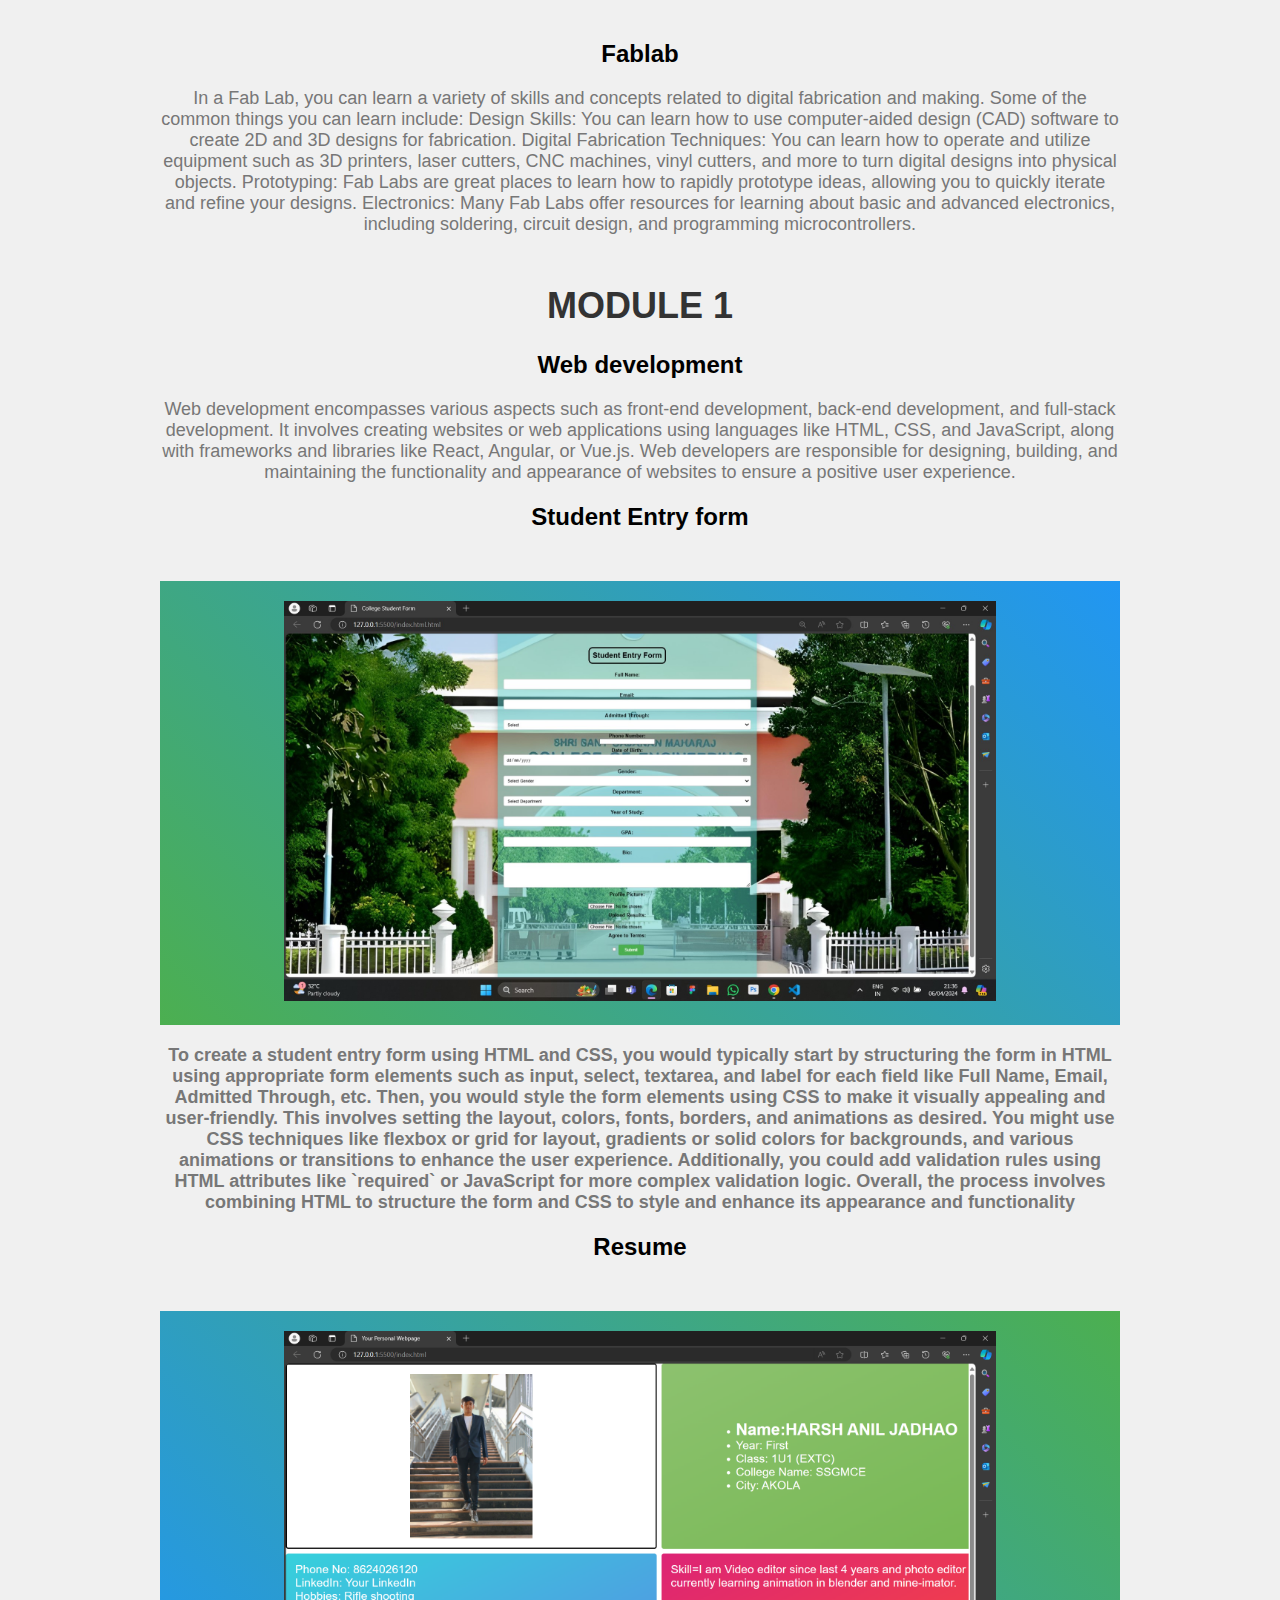
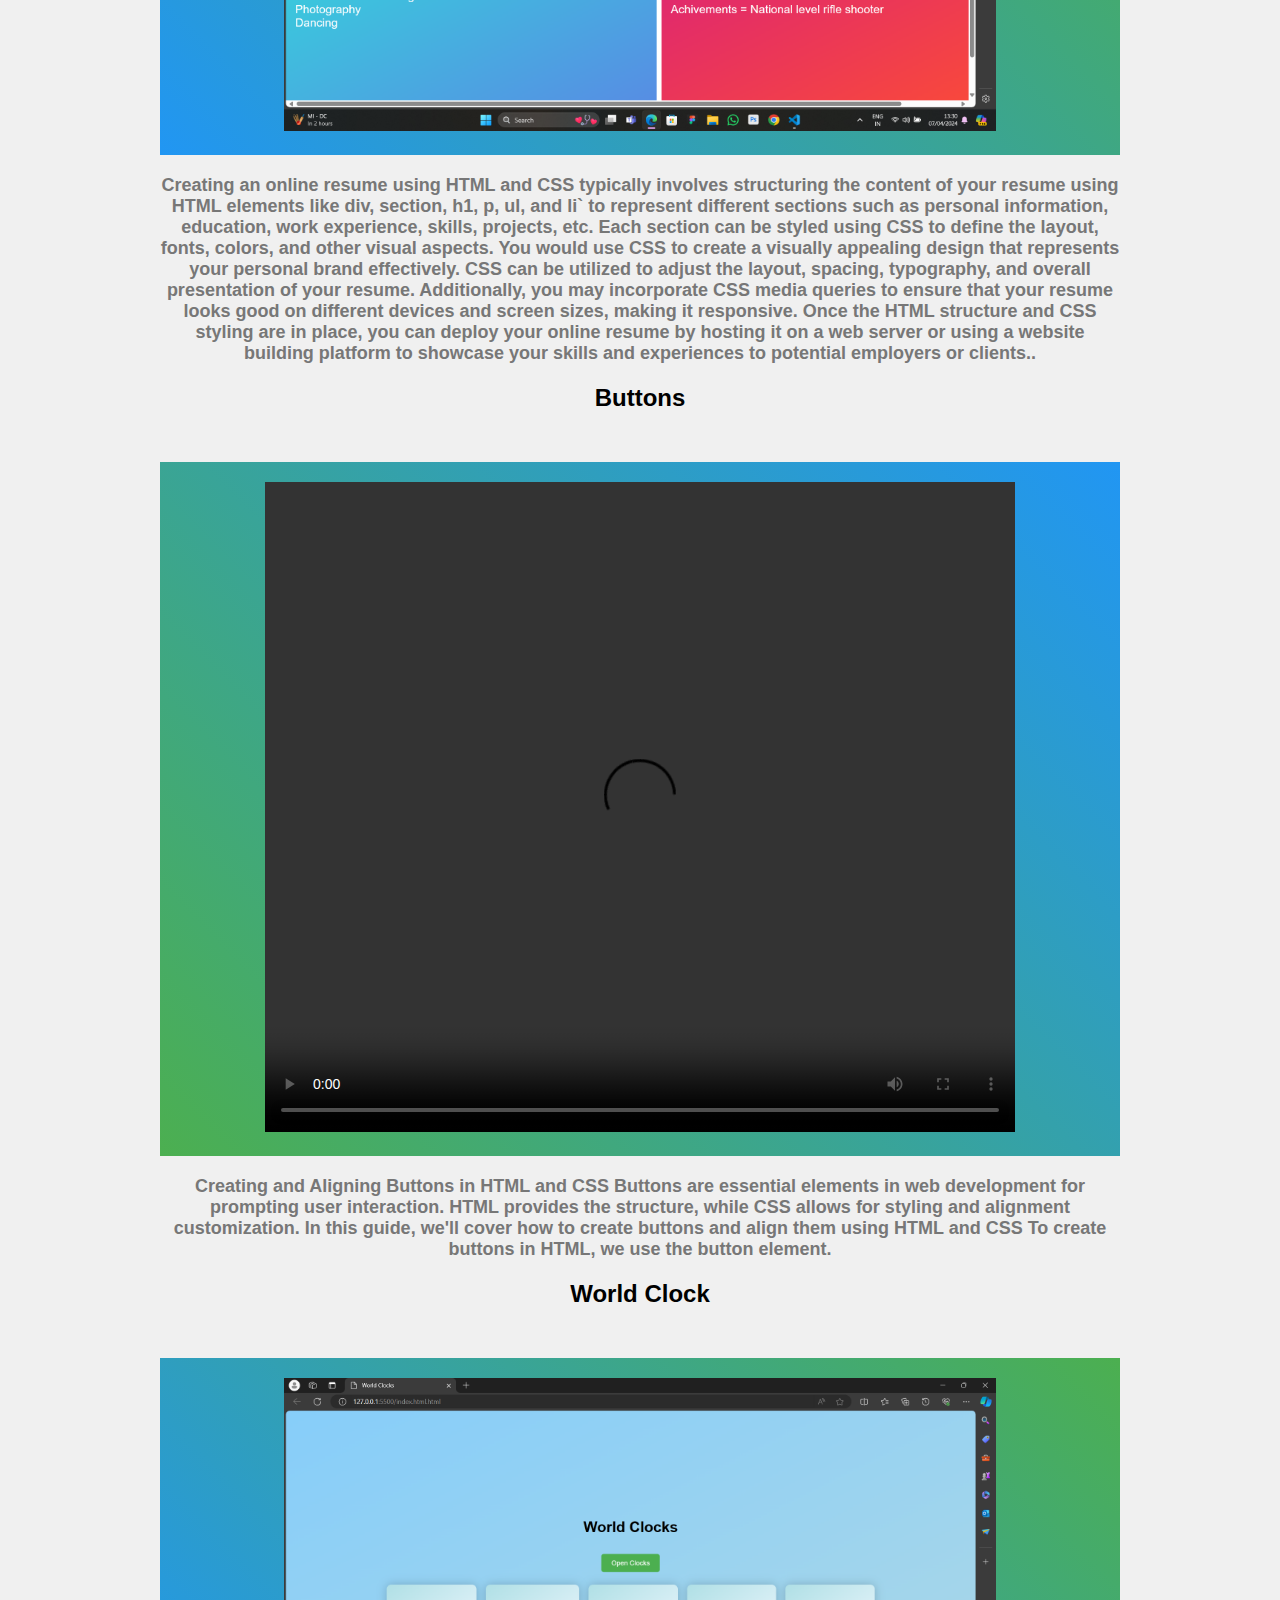
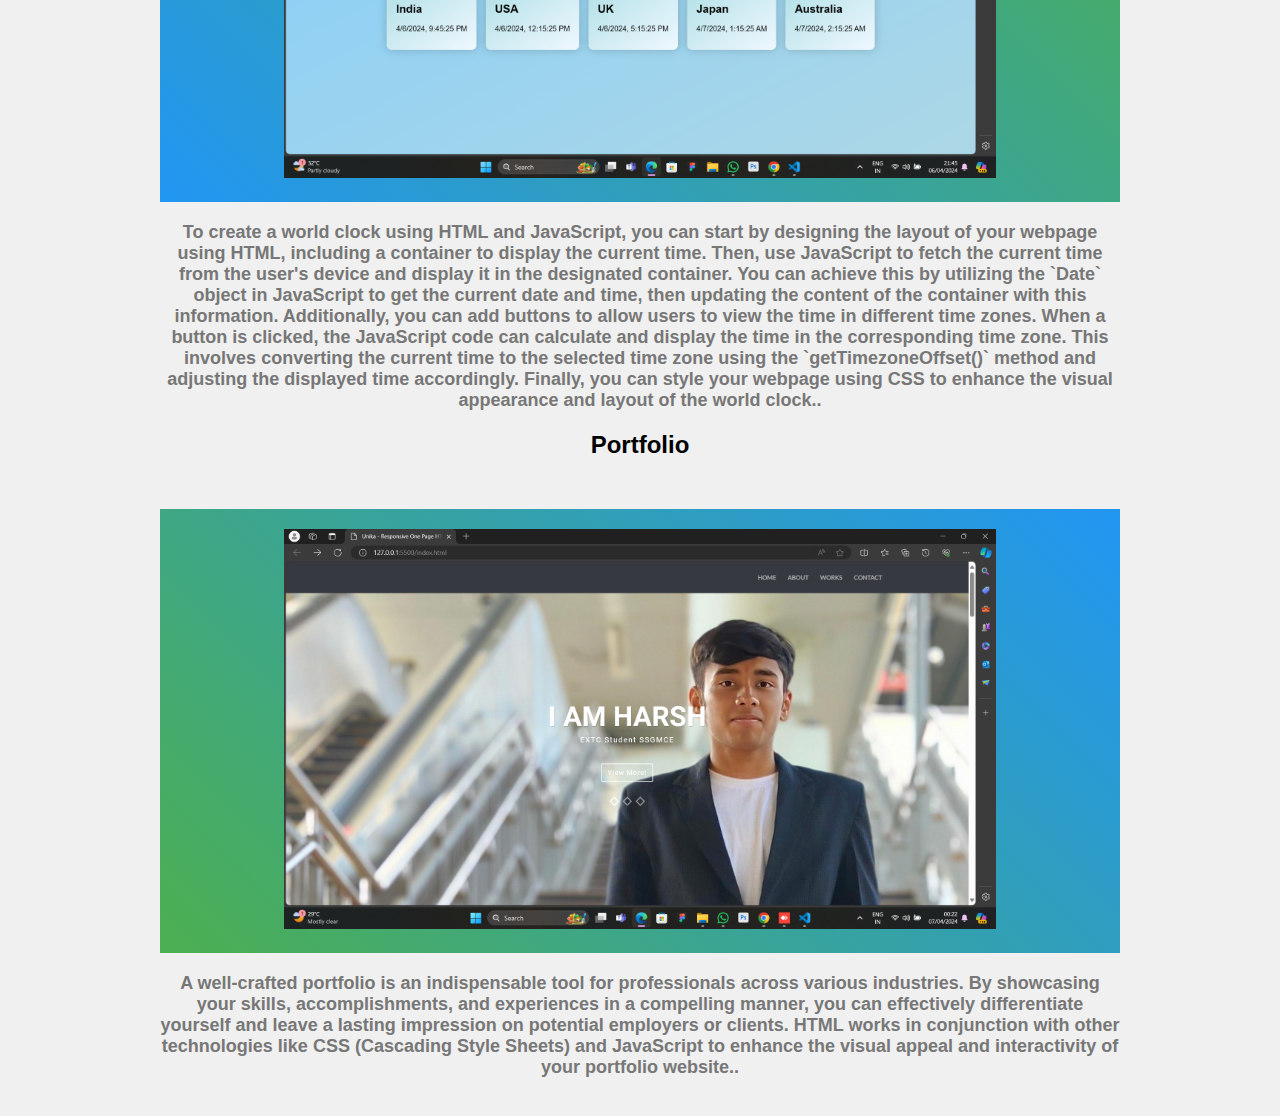
==== module-1/index.html @ 748ebaaf "Portfolio" ====
<!DOCTYPE html>
<html lang="en">
<head>
    <meta charset="UTF-8">
    <meta name="viewport" content="width=device-width, initial-scale=1.0">
    <title>FabLab</title>
    <style>
        body {
            font-family: Arial, sans-serif;
            margin: 0;
            padding: 0;
            background-color: #f0f0f0;
        }
        .container {
            max-width: 960px;
            margin: 0 auto;
            padding: 20px;
            text-align: center;
        }
        h1 {
            margin-top: 50px;
            font-size: 36px;
            color: #333;
            text-transform: uppercase;   
        }
        section {
            margin-top: 50px;
            padding: 20px;
            background: linear-gradient(45deg, #4CAF50, #2196F3);
            color: #777; /* Changed text color to grey */
            position: relative;
            transition: all 0.3s ease; /* Animation */
        }
        section:nth-child(even) {
            background: linear-gradient(45deg, #2196F3, #4CAF50);
        }
        section:hover {
            transform: translateY(-5px); /* Animation on hover */
        }
        p {
            margin-top: 20px;
            font-size: 18px;
            color: #777; /* Changed text color to grey */
        }
        .module-space {
            margin-top: 20px; /* Changed from 50px */
        }
        .module-space p {
            font-weight: bold;
        }
        /* Adjust image size */
        img {
            max-width: 100%; /* Make sure image doesn't exceed container width */
            height: auto; /* Maintain aspect ratio */
            max-height: 400px; /* Limit maximum height */
        }
    </style>
</head>
<body>
    <div class="container">
      
       
        <h2>Fablab</h2>
        <p>In a Fab Lab, you can learn a variety of skills and concepts related to digital fabrication and making. Some of the common things you can learn include: Design Skills: You can learn how to use computer-aided design (CAD) software to create 2D and 3D designs for fabrication.
            
            Digital Fabrication Techniques: You can learn how to operate and utilize equipment such as 3D printers, laser cutters, CNC machines, vinyl cutters, and more to turn digital designs into physical objects.
            
            Prototyping: Fab Labs are great places to learn how to rapidly prototype ideas, allowing you to quickly iterate and refine your designs.
            
            Electronics: Many Fab Labs offer resources for learning about basic and advanced electronics, including soldering, circuit design, and programming microcontrollers.</p>
            <h1>Module 1</h1>
            <h2>Web development</h2>
            <p>Web development encompasses various aspects such as front-end development, back-end development, and full-stack development. It involves creating websites or web applications using languages like HTML, CSS, and JavaScript, along with frameworks and libraries like React, Angular, or Vue.js. Web developers are responsible for designing, building, and maintaining the functionality and appearance of websites to ensure a positive user experience.</p>
            
            <h2>Student Entry form</h2>
        <section>
            <img src="../img/assign/assign 1.jpg" alt="Image 1">
        </section>
        <div class="module-space">
            <p>To create a student entry form using HTML and CSS, you would typically start by structuring the form in HTML using appropriate form elements such as input, select, textarea, and label for each field like Full Name, Email, Admitted Through, etc. Then, you would style the form elements using CSS to make it visually appealing and user-friendly. This involves setting the layout, colors, fonts, borders, and animations as desired. You might use CSS techniques like flexbox or grid for layout, gradients or solid colors for backgrounds, and various animations or transitions to enhance the user experience. Additionally, you could add validation rules using HTML attributes like `required` or JavaScript for more complex validation logic. Overall, the process involves combining HTML to structure the form and CSS to style and enhance its appearance and functionality</p>
        </div>
        <h2>Resume</h2>
        <section>
            <img src="../img/assign/Screenshot 2024-04-07 .png" alt="Image 2">
        </section>
        <div class="module-space">
            <p>Creating an online resume using HTML and CSS typically involves structuring the content of your resume using HTML elements like div, section, h1, p, ul, and li` to represent different sections such as personal information, education, work experience, skills, projects, etc. Each section can be styled using CSS to define the layout, fonts, colors, and other visual aspects. You would use CSS to create a visually appealing design that represents your personal brand effectively. CSS can be utilized to adjust the layout, spacing, typography, and overall presentation of your resume. Additionally, you may incorporate CSS media queries to ensure that your resume looks good on different devices and screen sizes, making it responsive. Once the HTML structure and CSS styling are in place, you can deploy your online resume by hosting it on a web server or using a website building platform to showcase your skills and experiences to potential employers or clients..</p>
        </div>
        <h2>Buttons</h2>
        <section>
            <video controls src="../img/assign/Animated Buttons - Personal - Microsoft​ Edge 2024-04-06 21-54-31.mp4" autoplay height="650" width="750">
        </section>
        <div class="module-space">
             <p>Creating and Aligning Buttons in HTML and CSS
                Buttons are essential elements in web development for prompting user interaction. HTML provides the structure, while CSS allows for styling and alignment customization. In this guide, we'll cover how to create buttons and align them using HTML and CSS To create buttons in HTML, we use the button element. 
                </p>
        </div>
        <h2>World Clock</h2>
        <section>
            <img src="../img/assign/assign 4.png" alt="Image 4">
        </section>
        <div class="module-space">
            <p>To create a world clock using HTML and JavaScript, you can start by designing the layout of your webpage using HTML, including a container to display the current time. Then, use JavaScript to fetch the current time from the user's device and display it in the designated container. You can achieve this by utilizing the `Date` object in JavaScript to get the current date and time, then updating the content of the container with this information. Additionally, you can add buttons to allow users to view the time in different time zones. When a button is clicked, the JavaScript code can calculate and display the time in the corresponding time zone. This involves converting the current time to the selected time zone using the `getTimezoneOffset()` method and adjusting the displayed time accordingly. Finally, you can style your webpage using CSS to enhance the visual appearance and layout of the world clock..</p>
        </div>
        <h2>Portfolio</h2>
        <section>
            <img src="../img/assign/myyy.png" alt="Image 5">
        </section>
        <div class="module-space">
           <p>A well-crafted portfolio is an indispensable tool for professionals across various industries. By showcasing your skills, accomplishments, and experiences in a compelling manner, you can effectively differentiate yourself and leave a lasting impression on potential employers or clients. HTML works in conjunction with other technologies like CSS (Cascading Style Sheets) and JavaScript to enhance the visual appeal and interactivity of your portfolio website..</p>
        </div>
    </div>
</body>
</html>
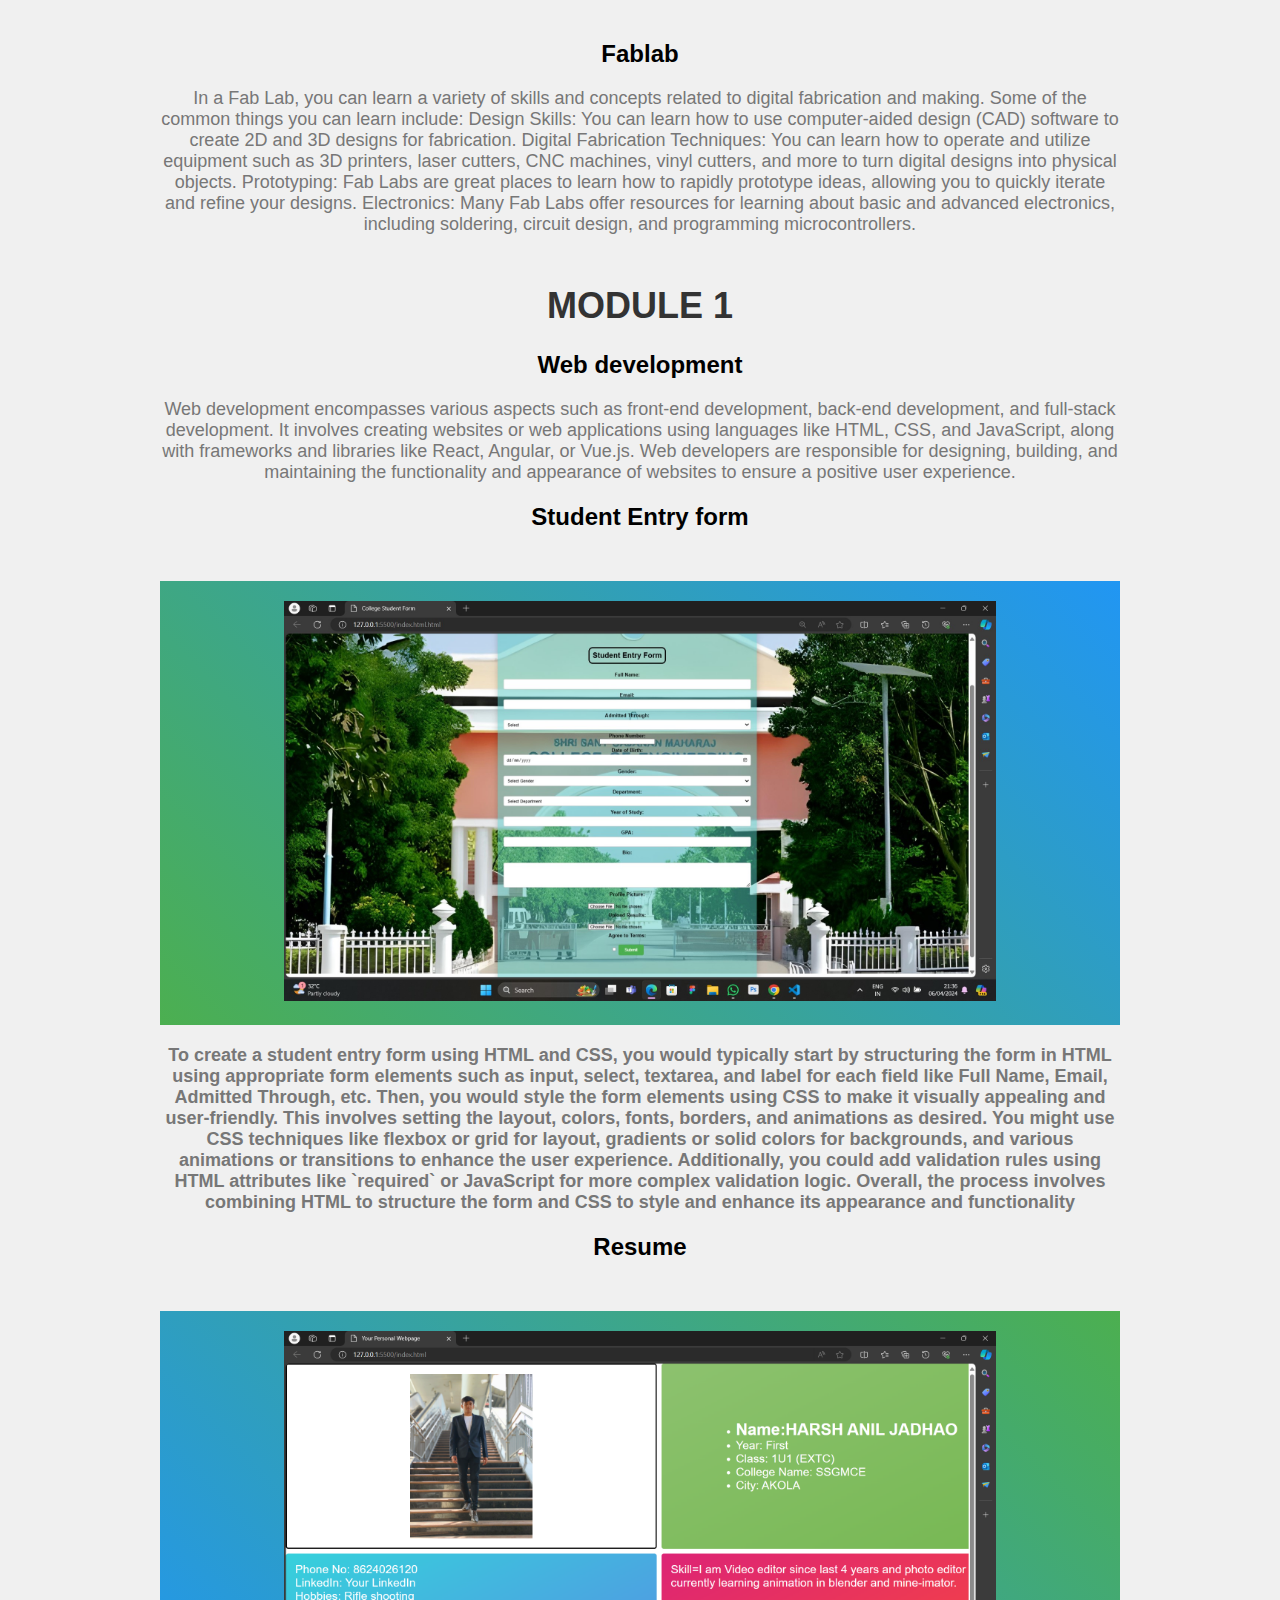
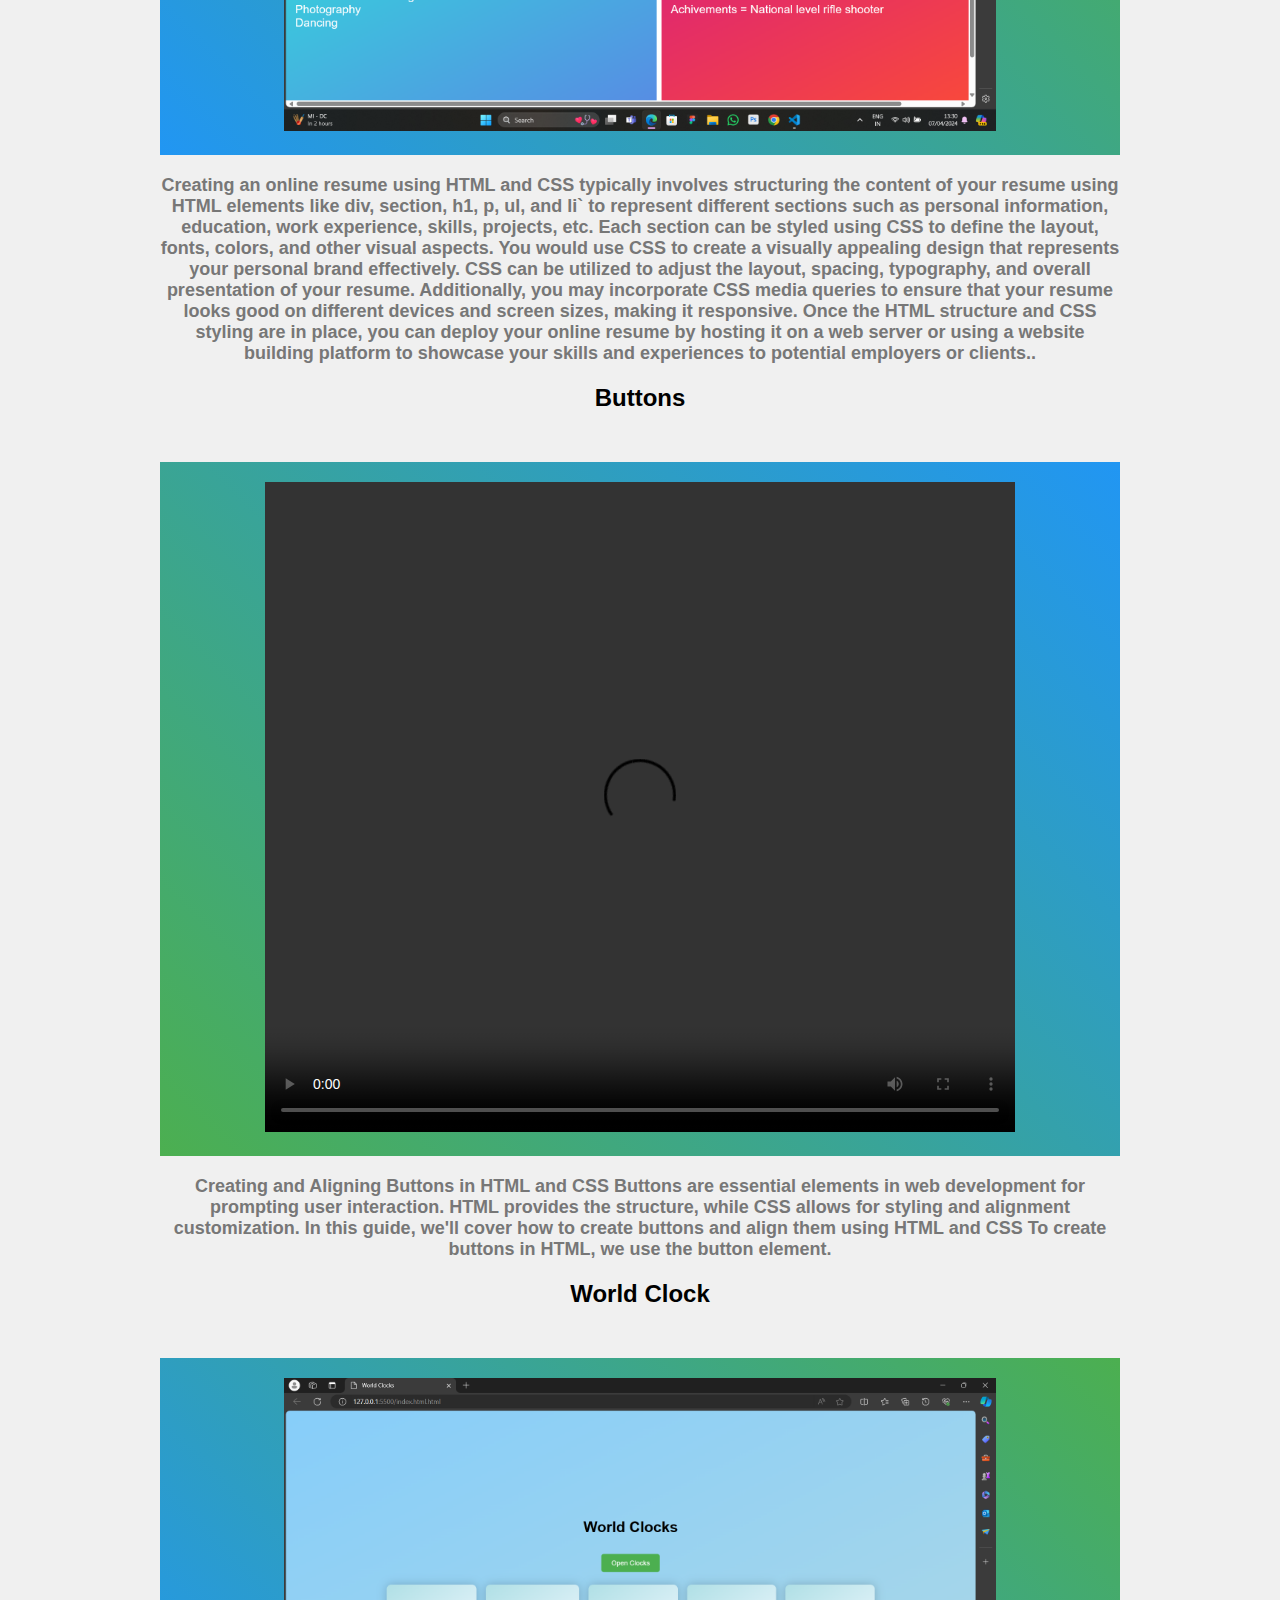
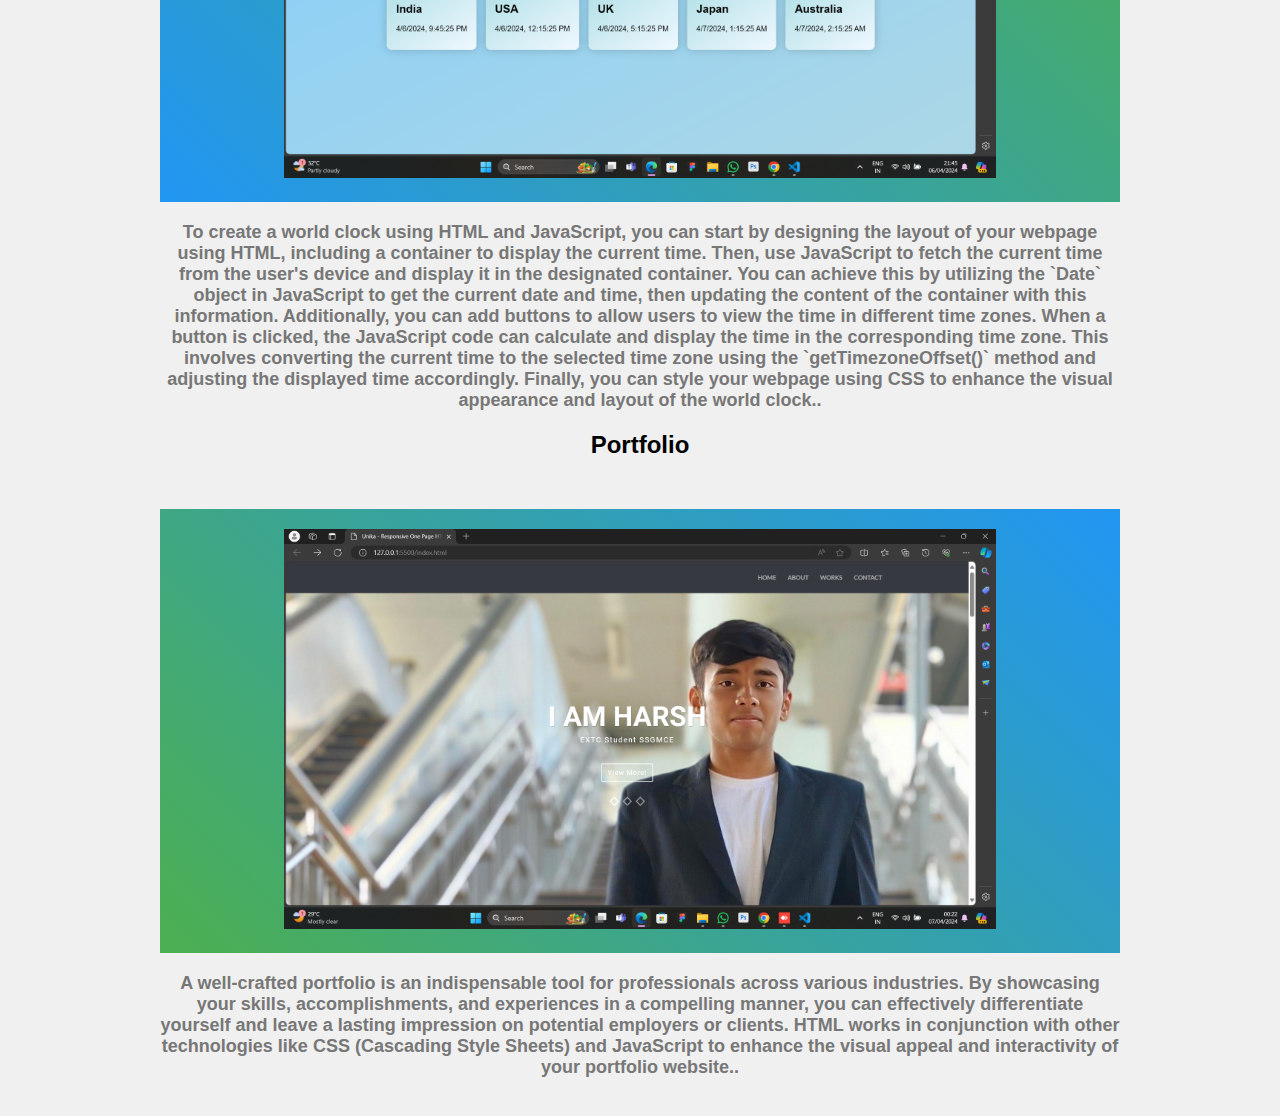
==== commit 9a471aed: "Update index.html" ====
--- a/module-1/index.html
+++ b/module-1/index.html
@@ -88,7 +88,7 @@
         </div>
         <h2>Buttons</h2>
         <section>
-            <video controls src="../img/assign/Animated Buttons - Personal - Microsoft​ Edge 2024-04-06 21-54-31.mp4" autoplay height="650" width="750">
+            <video controls loop src="../img/assign/Animated Buttons - Personal - Microsoft​ Edge 2024-04-06 21-54-31.mp4" autoplay height="650" width="750">
         </section>
         <div class="module-space">
              <p>Creating and Aligning Buttons in HTML and CSS
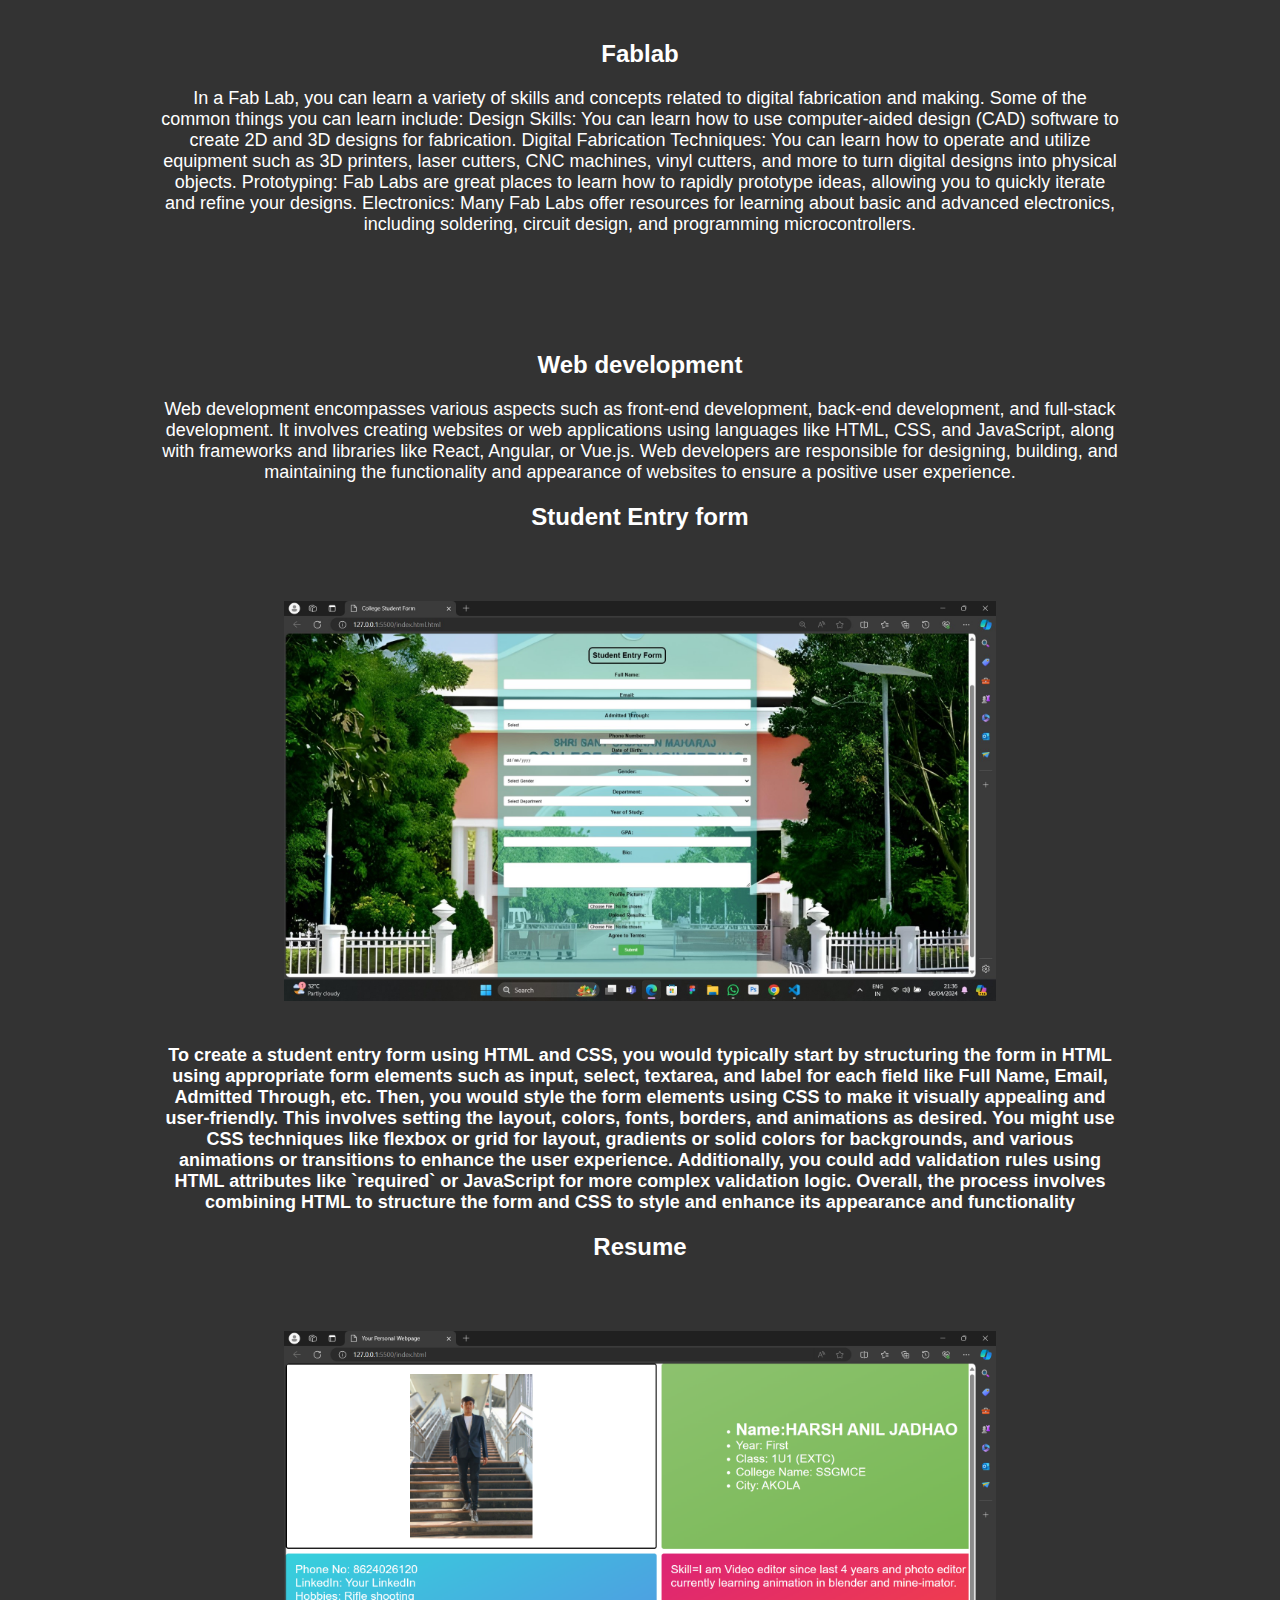
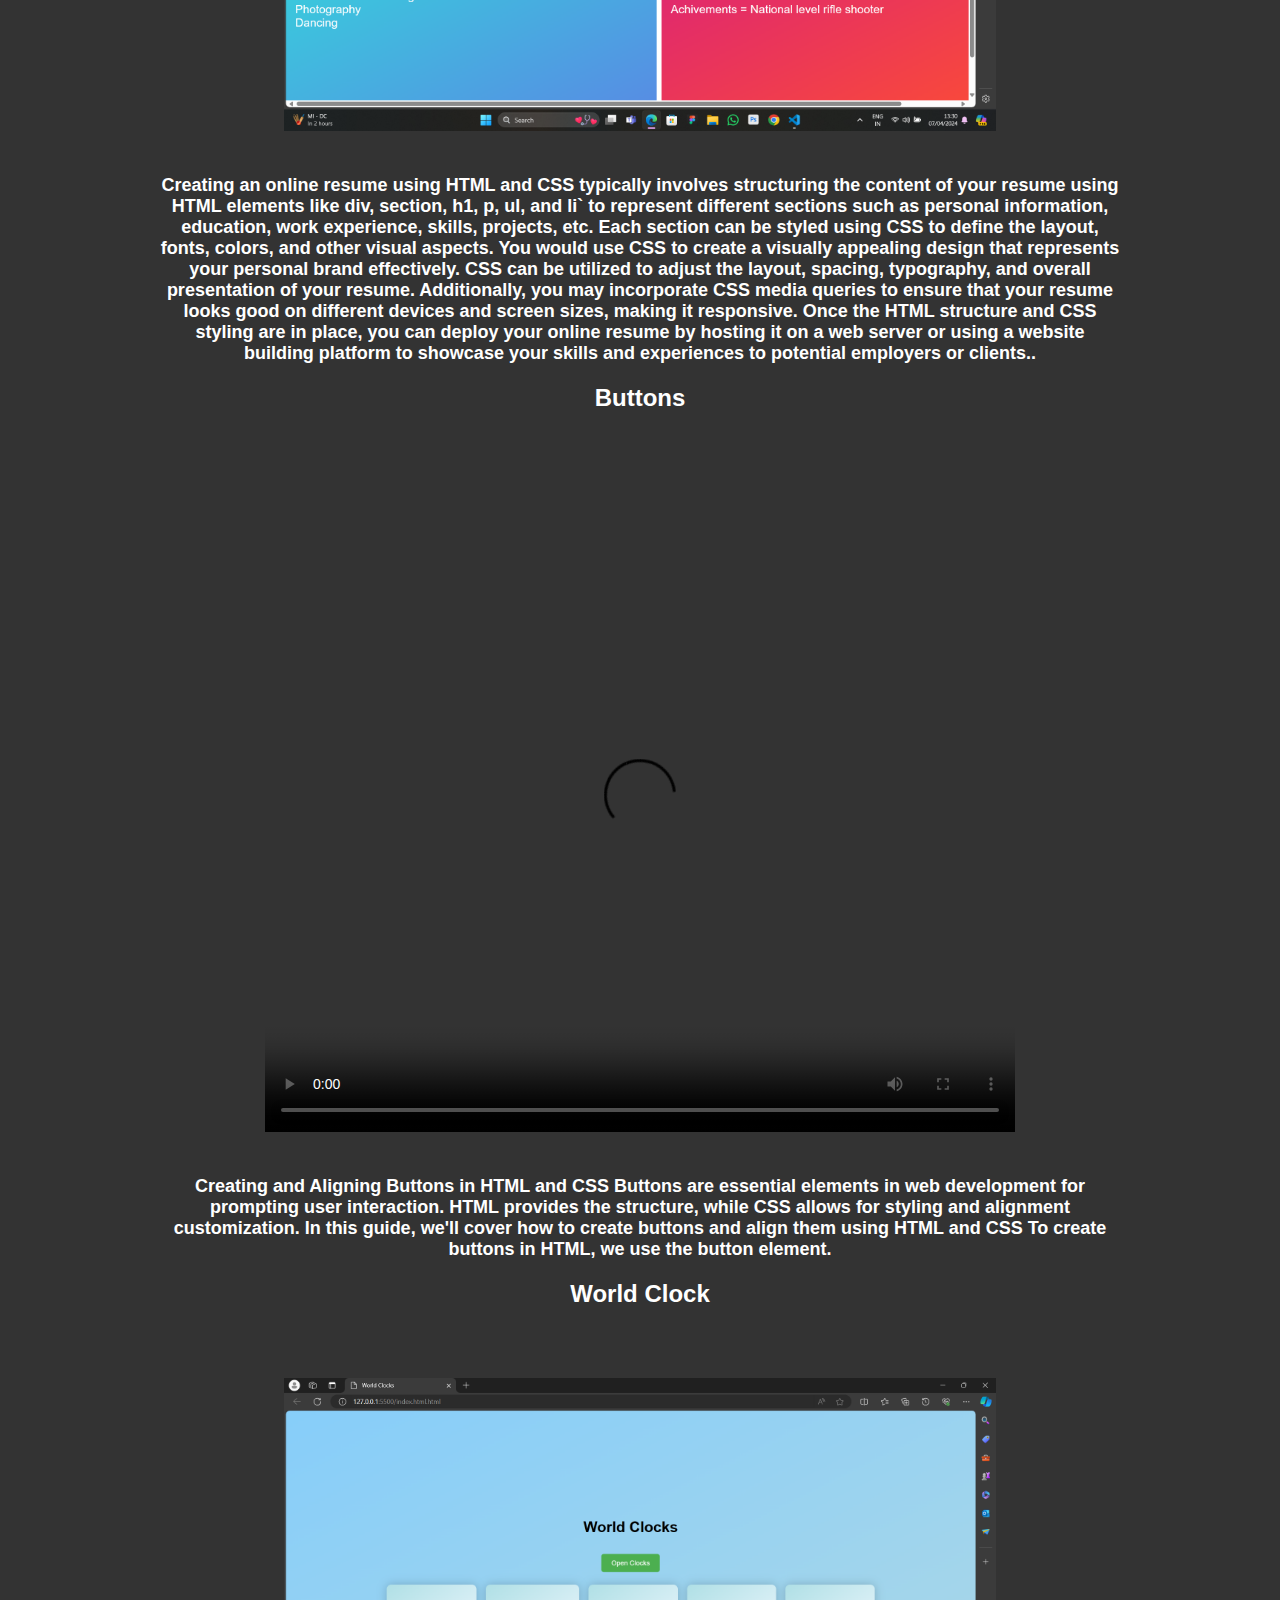
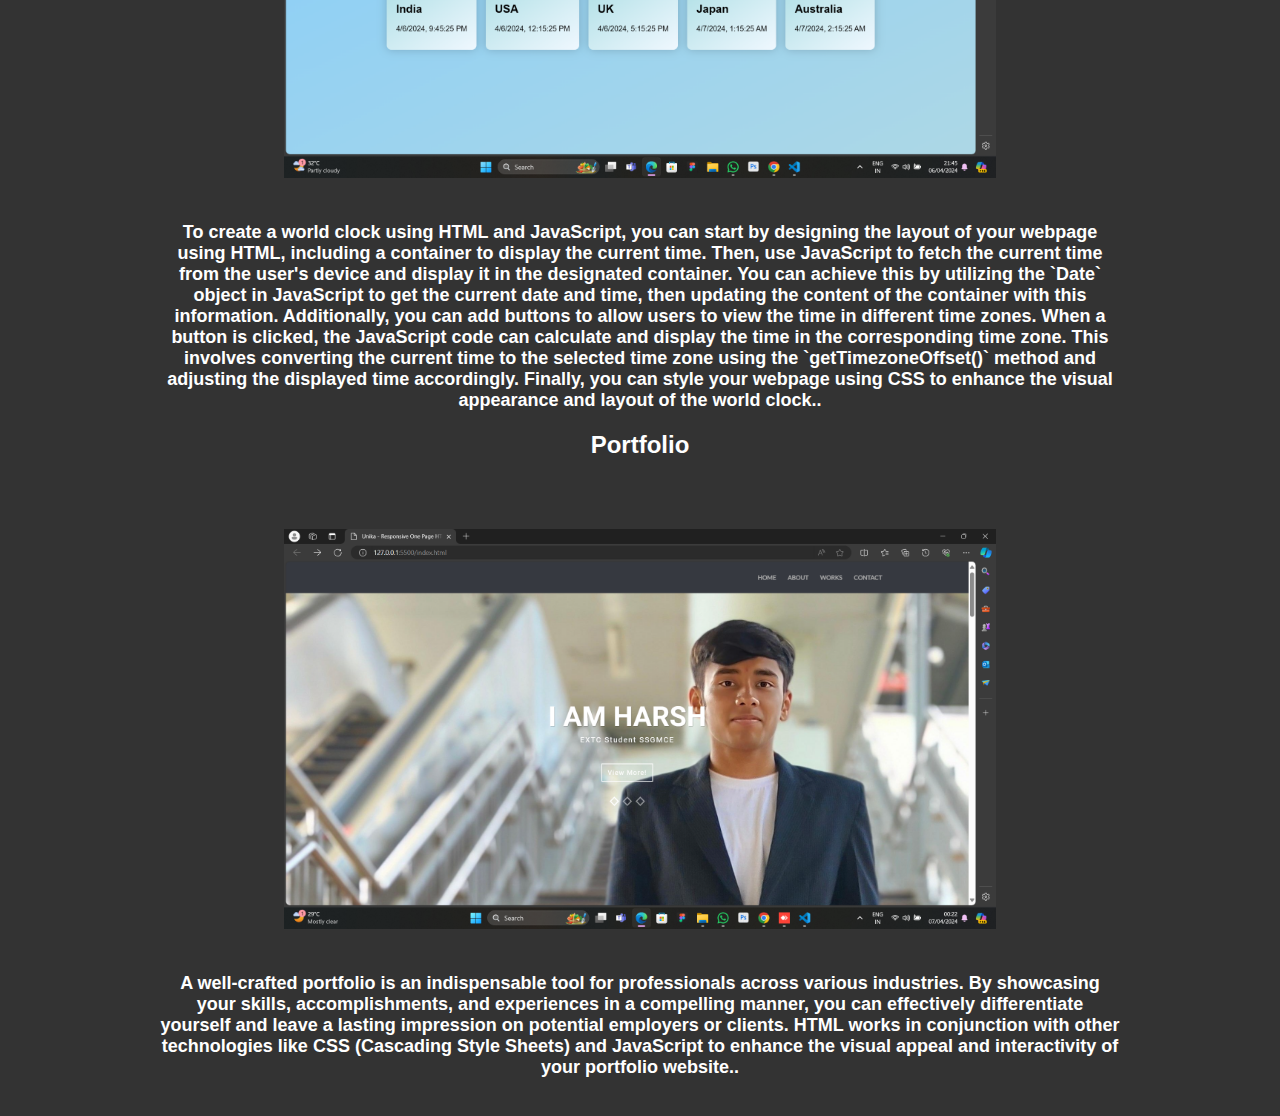
==== commit ccd168c1: "Update index.html" ====
--- a/module-1/index.html
+++ b/module-1/index.html
@@ -10,6 +10,8 @@
             margin: 0;
             padding: 0;
             background-color: #f0f0f0;
+            background-color: #333;
+            color: white;
         }
         .container {
             max-width: 960px;
@@ -26,13 +28,13 @@
         section {
             margin-top: 50px;
             padding: 20px;
-            background: linear-gradient(45deg, #4CAF50, #2196F3);
+            /* background: linear-gradient(45deg, #4CAF50, #2196F3); */
             color: #777; /* Changed text color to grey */
             position: relative;
             transition: all 0.3s ease; /* Animation */
         }
         section:nth-child(even) {
-            background: linear-gradient(45deg, #2196F3, #4CAF50);
+            /* background: linear-gradient(45deg, #2196F3, #4CAF50); */
         }
         section:hover {
             transform: translateY(-5px); /* Animation on hover */
@@ -40,7 +42,9 @@
         p {
             margin-top: 20px;
             font-size: 18px;
-            color: #777; /* Changed text color to grey */
+            /* color: #777; Changed text color to grey */
+            color: white;
+
         }
         .module-space {
             margin-top: 20px; /* Changed from 50px */
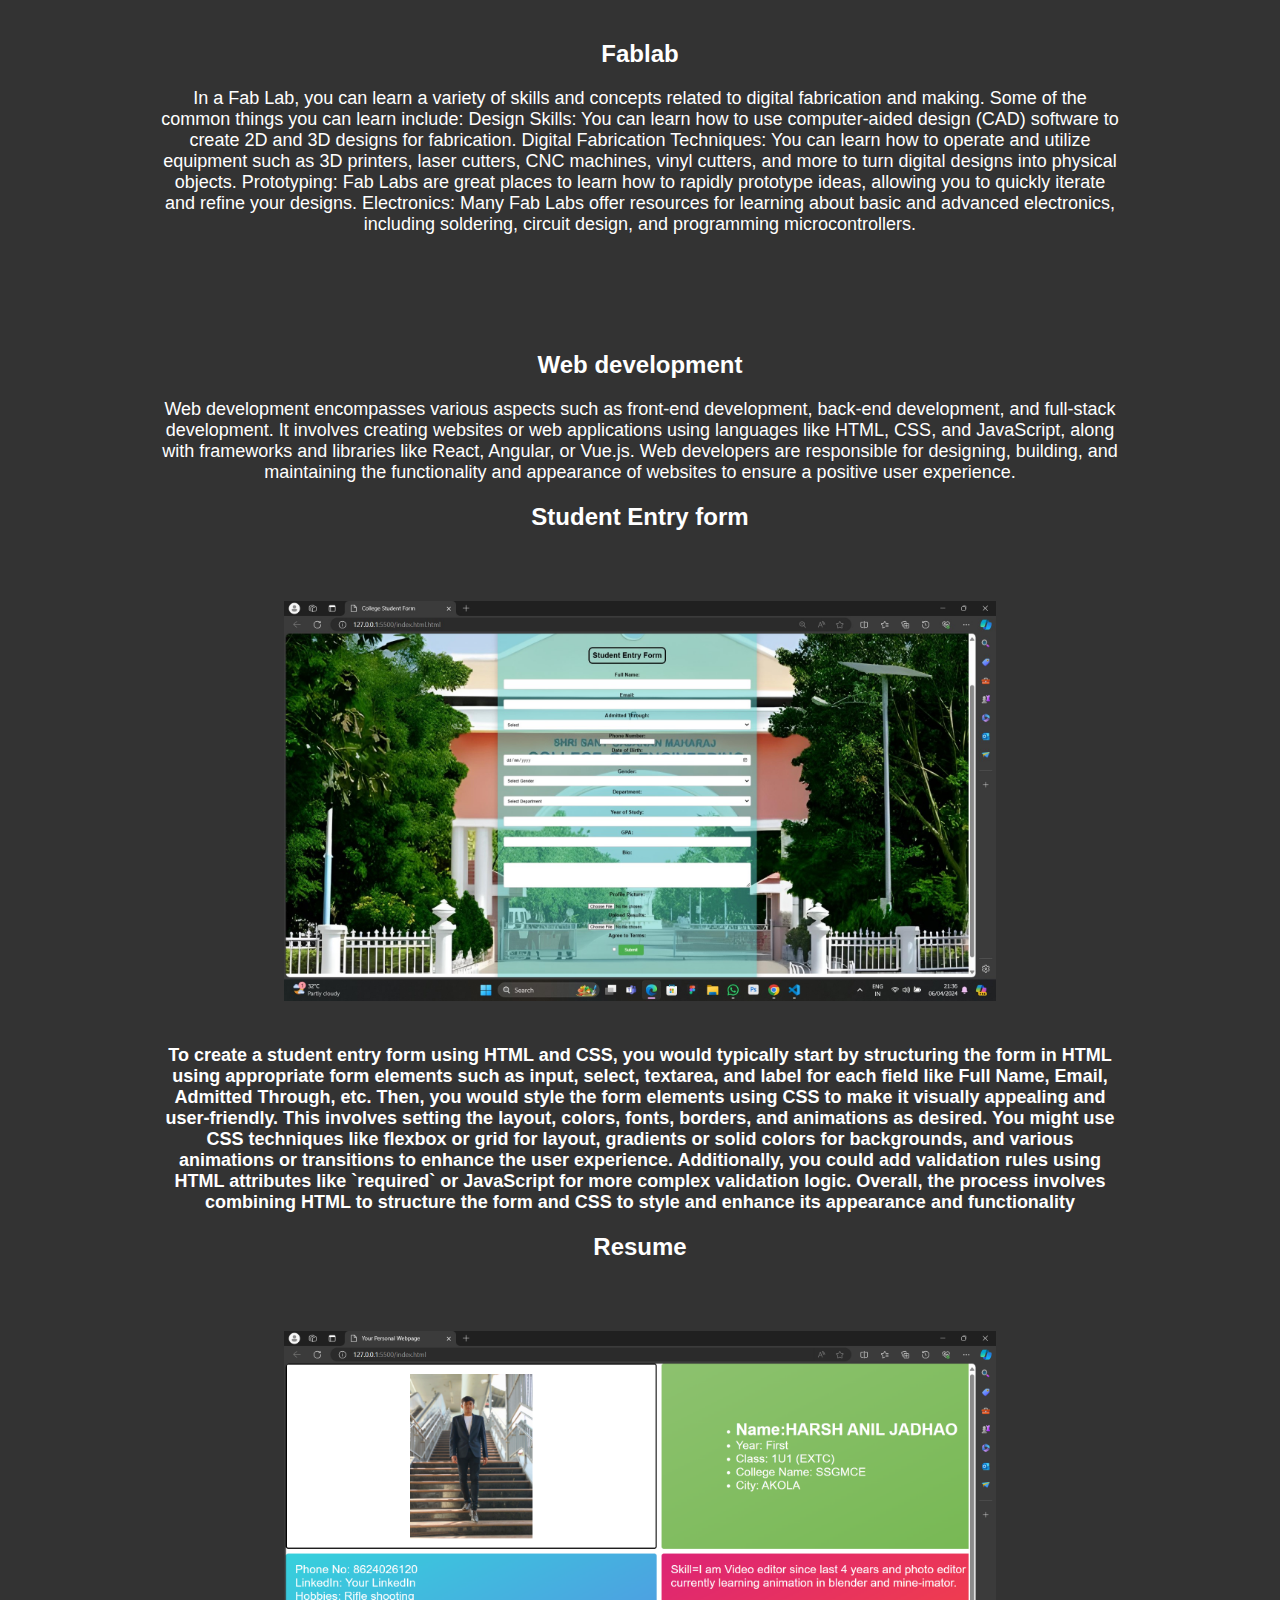
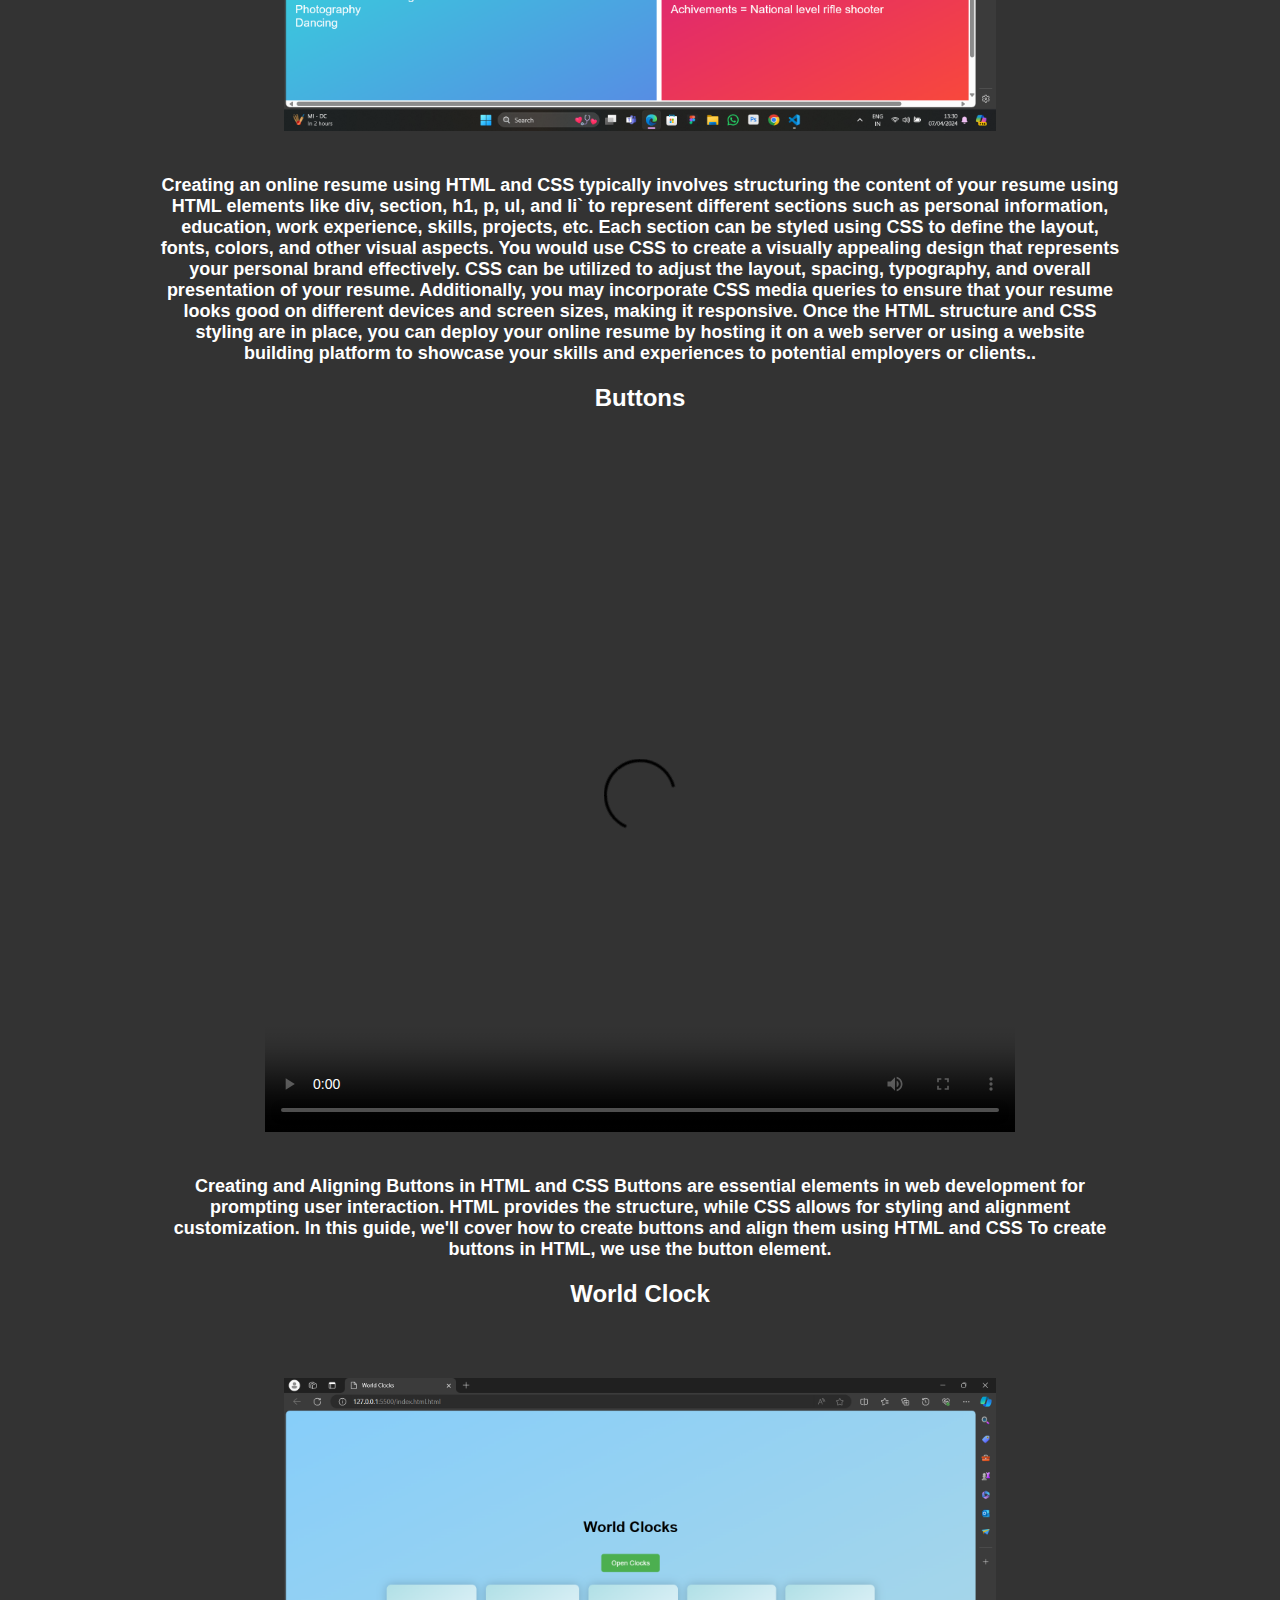
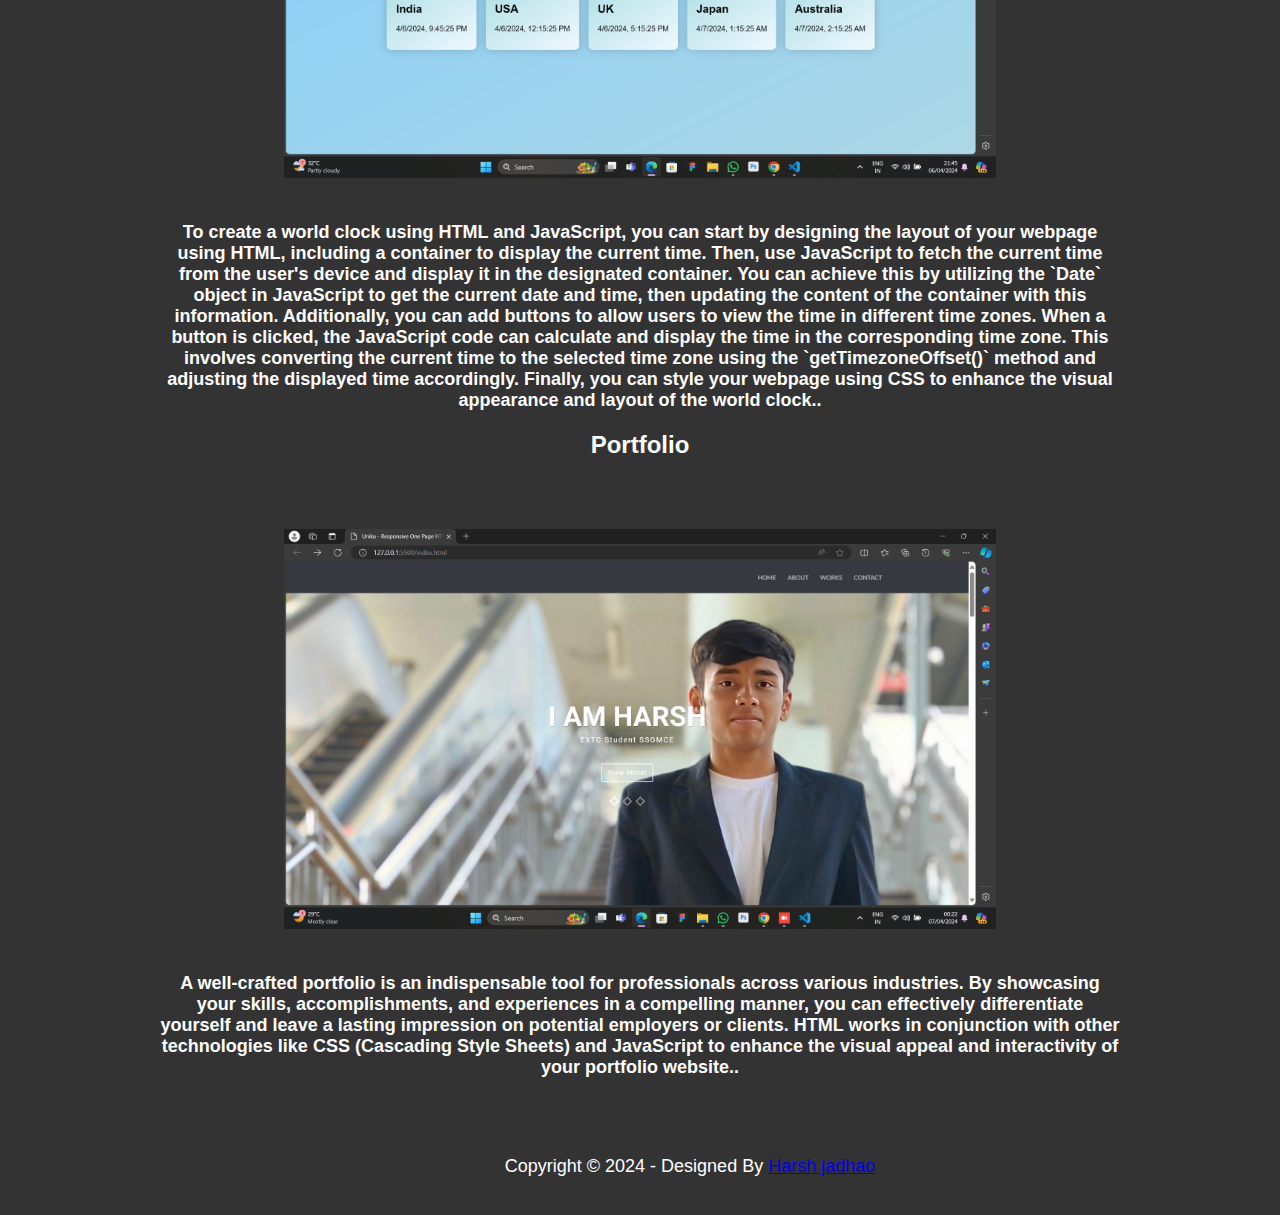
==== commit fab1c3d2: "Update index.html" ====
--- a/module-1/index.html
+++ b/module-1/index.html
@@ -114,5 +114,11 @@
            <p>A well-crafted portfolio is an indispensable tool for professionals across various industries. By showcasing your skills, accomplishments, and experiences in a compelling manner, you can effectively differentiate yourself and leave a lasting impression on potential employers or clients. HTML works in conjunction with other technologies like CSS (Cascading Style Sheets) and JavaScript to enhance the visual appeal and interactivity of your portfolio website..</p>
         </div>
     </div>
+
+     <div class="footer">
+        <div class="container text-center wow fadeIn" data-wow-delay="0.4s">
+            <p class="copyright" style="margin-left: 100px;">Copyright &copy; 2024 - Designed By <a href="https://www.instagram.com/harshjadav_?igsh=MTJienMxcmk0dDFsdw==" target="_blank"  class="theme-author">Harsh jadhao</a> <a href="http://www.imransdesign.com/" class="theme-author" ></a></p>
+        </div>
+    </div>
 </body>
 </html>
